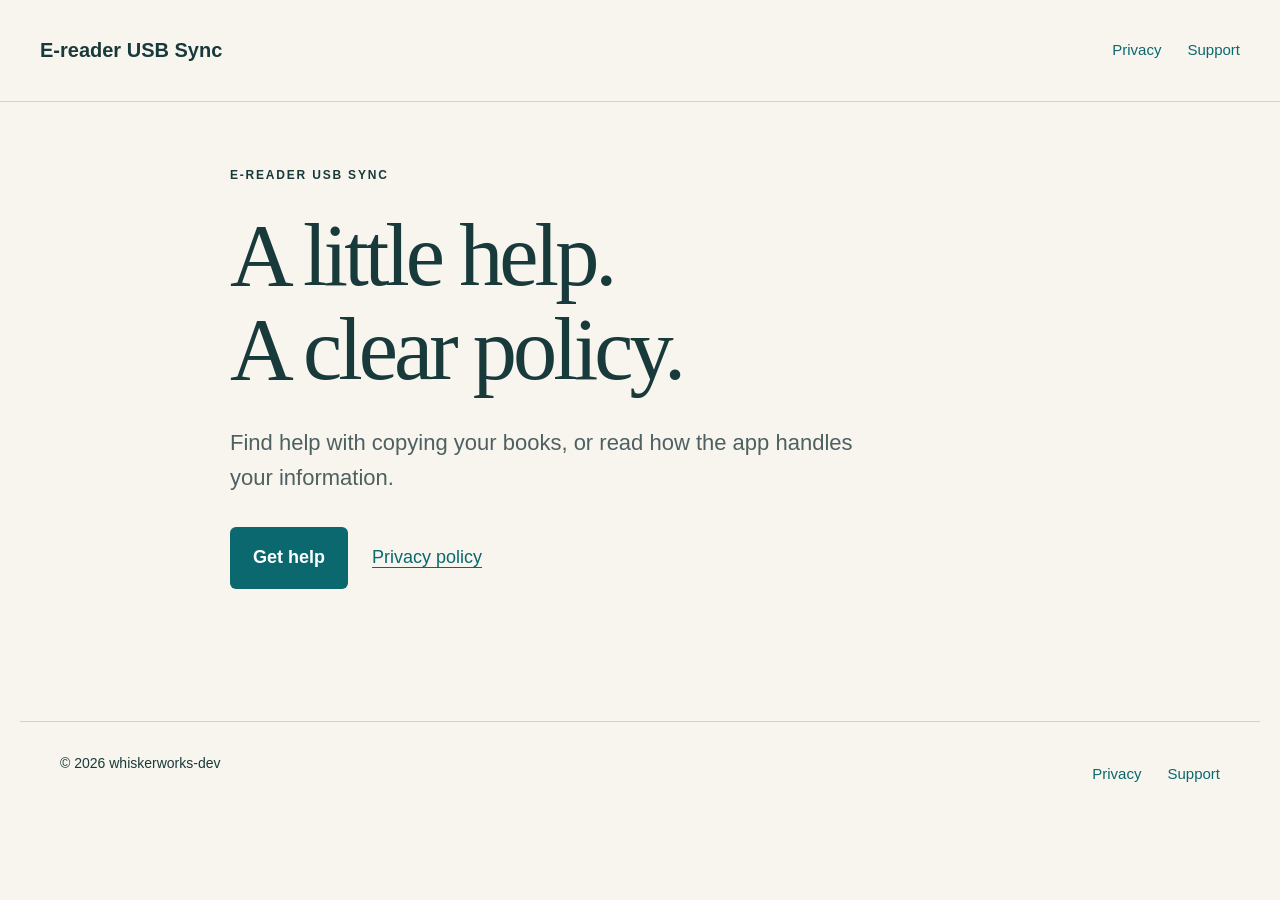
==== index.html @ 21d6f681 "Publish privacy and support pages for E-reader USB Sync" ====
<!doctype html><html lang="en"><head><meta charset="utf-8"><meta name="viewport" content="width=device-width,initial-scale=1"><title>E-reader USB Sync — privacy and support</title><meta name="description" content="Privacy information and practical help for E-reader USB Sync on iPhone and iPad."><meta name="robots" content="index,follow"><link rel="canonical" href="https://ereadersync.nxtlab.dev/"><link rel="stylesheet" href="/assets/style.css"><link rel="icon" href="data:,"></head><body><a class="skip" href="#main">Skip to content</a><header><a class="brand" href="/">E-reader USB Sync</a><nav aria-label="Main navigation"><a href="/privacy/">Privacy</a><a href="/support/">Support</a></nav></header><main id="main"><p class="eyebrow">E-reader USB Sync</p><h1>A little help.<br>A clear policy.</h1><p class="lead">Find help with copying your books, or read how the app handles your information.</p><div class="actions"><a class="button" href="/support/">Get help</a><a href="/privacy/">Privacy policy</a></div></main><footer><p>© 2026 whiskerworks-dev</p><nav aria-label="Footer"><a href="/privacy/">Privacy</a><a href="/support/">Support</a></nav></footer></body></html>
---- assets/style.css ----
:root{color-scheme:light;--ink:#193a3b;--muted:#4e6061;--paper:#f7f5ee;--teal:#0b686f;--line:#c9d5cf}*{box-sizing:border-box}html{scroll-behavior:smooth}body{margin:0;background:var(--paper);color:var(--ink);font:18px/1.65 -apple-system,BlinkMacSystemFont,"Segoe UI",sans-serif}a{color:var(--teal);text-underline-offset:.22em}a:hover{color:#063e42}a:focus-visible{outline:3px solid #a8502b;outline-offset:5px}h1,h2,h3,p,figure{margin-top:0}h1,h2{font-family:Georgia,"Times New Roman",serif;font-weight:400;letter-spacing:-.045em;line-height:1.07}h1{font-size:clamp(3rem,6.9vw,6.6rem);margin-bottom:28px}h2{font-size:clamp(1.9rem,3.3vw,3.2rem);margin-top:48px;margin-bottom:22px}p{margin-bottom:22px}header{max-width:1320px;padding:28px 40px;margin:auto;display:flex;gap:32px;align-items:center;justify-content:space-between;border-bottom:1px solid var(--line)}.brand{font-size:20px;font-weight:700;color:var(--ink);text-decoration:none;display:flex;align-items:center;gap:12px}.brand-mark{display:grid;place-items:center;width:38px;height:42px;background:var(--teal);color:white;border-radius:5px 10px 10px 5px;font:28px Georgia}nav{display:flex;gap:26px;flex-wrap:wrap}nav a{font-size:15px;text-decoration:none;padding:10px 0}nav a[aria-current]{text-decoration:underline;font-weight:700}.skip{position:absolute;top:-100px;left:20px;background:white;padding:12px;z-index:5}.skip:focus{top:12px}main{max-width:900px;padding:64px 40px 100px;margin:auto}.home{max-width:1240px;display:grid;grid-template-columns:1.35fr .8fr;gap:50px;align-items:center}.lead{font-size:22px;line-height:1.6;max-width:630px;color:var(--muted)}.eyebrow{text-transform:uppercase;letter-spacing:.15em;font-size:12px;font-weight:700;margin-bottom:22px}.actions{display:flex;align-items:center;gap:24px;flex-wrap:wrap;margin:32px 0}.button{display:inline-flex;align-items:center;gap:35px;background:var(--teal);color:white;padding:16px 23px;border-radius:6px;text-decoration:none;font-weight:600}.button:hover{background:#06464b;color:white}.status,figcaption{font-size:13px;color:var(--muted)}.app-preview{margin:0;padding:25px 36px 18px;background:#e3ebe3;border:1px solid #d4dfd3;border-radius:160px 160px 12px 12px;text-align:center;transform:rotate(2deg)}.app-preview img{width:min(100%,270px);height:auto;display:block;margin:10px auto 20px;border-radius:28px;box-shadow:0 18px 42px #193a3b24}.app-preview figcaption{line-height:1.5}.full{grid-column:1/-1}.strip{display:flex;flex-wrap:wrap;justify-content:space-between;gap:20px;border-block:1px solid var(--line);padding:24px 0;font-size:14px;font-weight:600}.editorial{display:grid;grid-template-columns:1fr 1fr;gap:20px 70px}.editorial .eyebrow{grid-column:1/-1;margin-top:20px}.editorial h2{margin-top:0}.notice{padding:28px 32px;background:#e8eee7;border-left:3px solid var(--teal);border-radius:0 8px 8px 0;margin:30px 0}.notice h2{margin-top:0}.steps{padding-left:25px}.steps li{padding-left:12px;margin-bottom:36px}.steps h2{font-size:30px}table{width:100%;border-collapse:collapse;font-size:16px;margin:24px 0}th,td{padding:14px;text-align:left;vertical-align:top;border-bottom:1px solid var(--line)}th{background:#e8eee7}.table-scroll{overflow:auto}footer{border-top:1px solid var(--line);padding:30px 40px;max-width:1240px;margin:auto;font-size:14px;display:flex;gap:20px;justify-content:space-between;flex-wrap:wrap}footer p{margin:0}.draft{font-size:14px;background:#fff3df;border-left:3px solid #9c5c21;padding:15px 20px}li{margin-bottom:12px}@media(max-width:760px){header{padding:20px;align-items:flex-start;flex-direction:column;gap:10px}nav{gap:18px}main{padding:40px 22px 60px}.home{display:block}.app-preview{margin:35px 0;border-radius:90px 90px 12px 12px}.app-preview img{width:220px}.full{margin-top:40px}.editorial{display:block}.strip{display:block}.strip span{display:block;padding:8px 0}.notice{padding:22px}.lead{font-size:20px}footer{padding:26px 22px}}@media(prefers-reduced-motion:reduce){html{scroll-behavior:auto}}
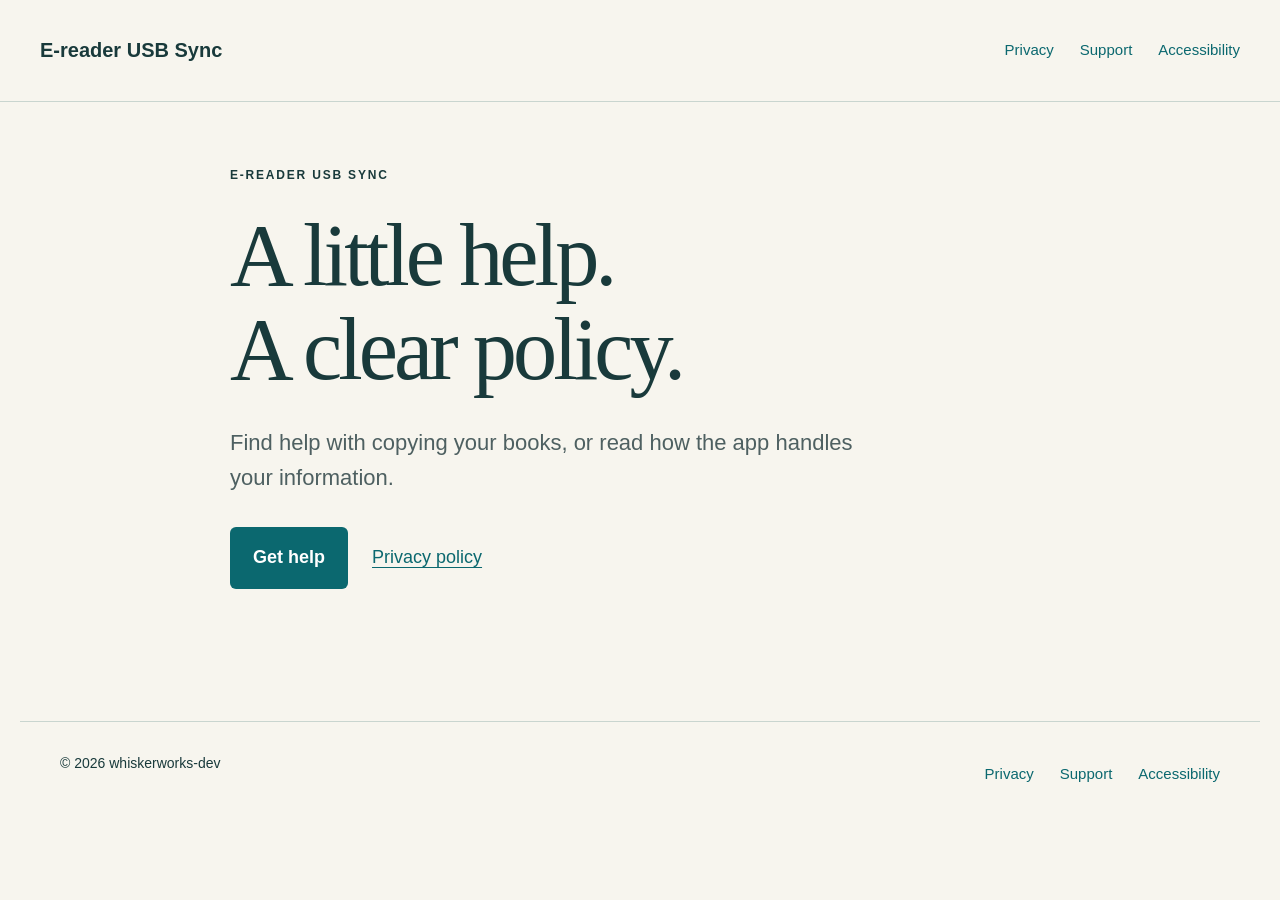
==== commit fdff8415: "Add accessibility information and support contact" ====
--- a/index.html
+++ b/index.html
@@ -1 +1 @@
-<!doctype html><html lang="en"><head><meta charset="utf-8"><meta name="viewport" content="width=device-width,initial-scale=1"><title>E-reader USB Sync — privacy and support</title><meta name="description" content="Privacy information and practical help for E-reader USB Sync on iPhone and iPad."><meta name="robots" content="index,follow"><link rel="canonical" href="https://ereadersync.nxtlab.dev/"><link rel="stylesheet" href="/assets/style.css"><link rel="icon" href="data:,"></head><body><a class="skip" href="#main">Skip to content</a><header><a class="brand" href="/">E-reader USB Sync</a><nav aria-label="Main navigation"><a href="/privacy/">Privacy</a><a href="/support/">Support</a></nav></header><main id="main"><p class="eyebrow">E-reader USB Sync</p><h1>A little help.<br>A clear policy.</h1><p class="lead">Find help with copying your books, or read how the app handles your information.</p><div class="actions"><a class="button" href="/support/">Get help</a><a href="/privacy/">Privacy policy</a></div></main><footer><p>© 2026 whiskerworks-dev</p><nav aria-label="Footer"><a href="/privacy/">Privacy</a><a href="/support/">Support</a></nav></footer></body></html>+<!doctype html><html lang="en"><head><meta charset="utf-8"><meta name="viewport" content="width=device-width,initial-scale=1"><title>E-reader USB Sync — privacy and support</title><meta name="description" content="Privacy information and practical help for E-reader USB Sync on iPhone and iPad."><meta name="robots" content="index,follow"><link rel="canonical" href="https://ereadersync.nxtlab.dev/"><link rel="stylesheet" href="/assets/style.css"><link rel="icon" href="data:,"></head><body><a class="skip" href="#main">Skip to content</a><header><a class="brand" href="/">E-reader USB Sync</a><nav aria-label="Main navigation"><a href="/privacy/">Privacy</a><a href="/support/">Support</a><a href="/accessibility/">Accessibility</a></nav></header><main id="main"><p class="eyebrow">E-reader USB Sync</p><h1>A little help.<br>A clear policy.</h1><p class="lead">Find help with copying your books, or read how the app handles your information.</p><div class="actions"><a class="button" href="/support/">Get help</a><a href="/privacy/">Privacy policy</a></div></main><footer><p>© 2026 whiskerworks-dev</p><nav aria-label="Footer"><a href="/privacy/">Privacy</a><a href="/support/">Support</a><a href="/accessibility/">Accessibility</a></nav></footer></body></html>
